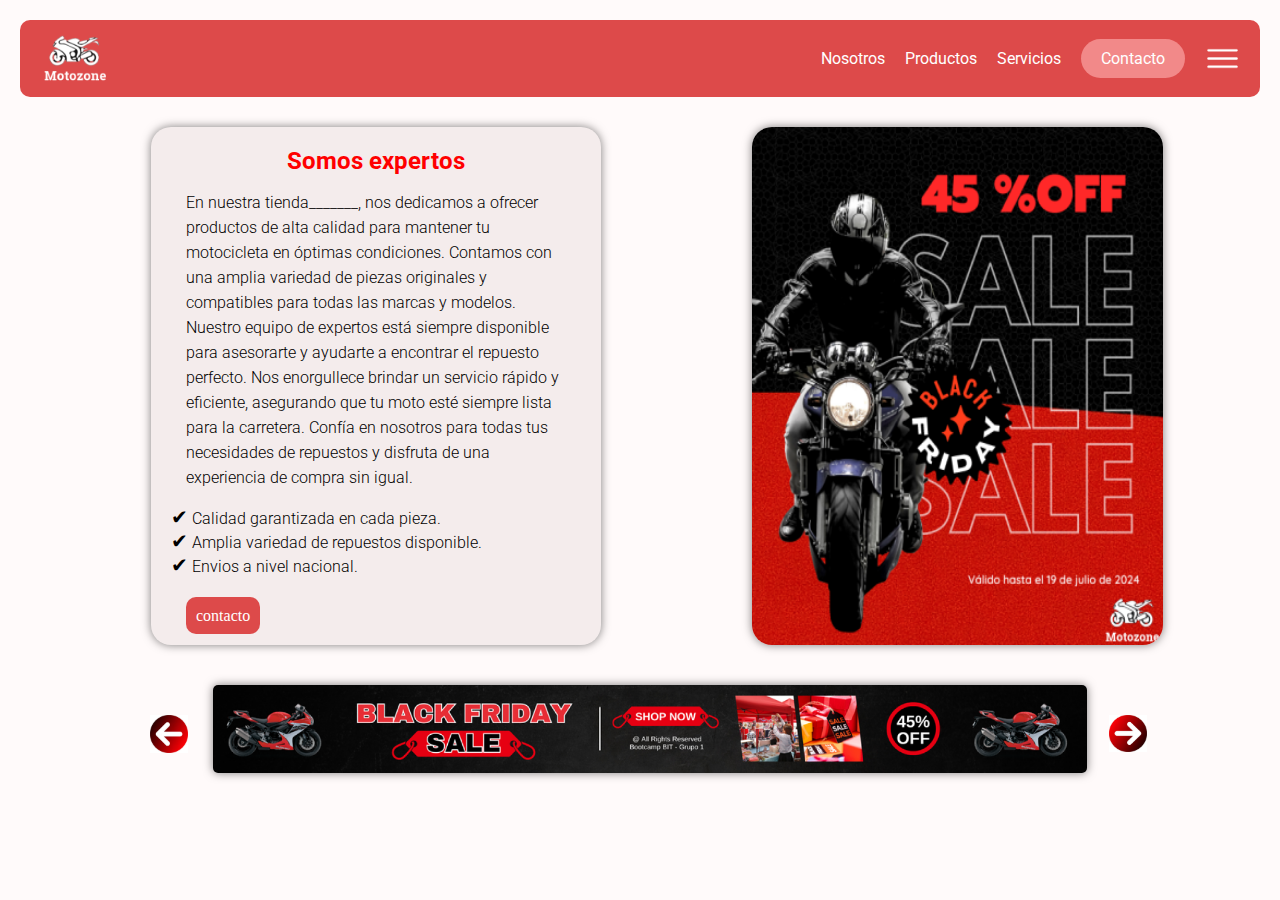
==== nosotros.html @ 437dc63b "nosotros y servicios completada" ====
<!DOCTYPE html>
<html lang="es">
  <head>
    <meta charset="UTF-8" />
    <meta name="viewport" content="width=device-width, initial-scale=1.0" />
    <title>Document</title>
    <link rel="stylesheet" href="./css/general.css">
    <link rel="stylesheet" href="./css/nosotros.css" />
  </head>
  <body>

    <header>
        <div class="header-logo">
          <img src="./public/logo.png" alt="motozone logo" />
        </div>
        <!-- <input
          type="text"
          id="header-input"
          name="header-input"
          placeholder="Search..."
        /> -->
        <nav>
          <a href="#">Nosotros</a>
          <a href="#">Productos</a>
          <a href="#">Servicios</a>
          <div class="header-cta">
            <a href="#">Contacto</a>
          </div>
          <div class="header-menu">
            <img src="./public/menu.png" alt="hamburguer menu" />
          </div>
        </nav>
      </header>

    <main>
      <section id="flex">
        <section class="abaut-us">
          <h2>Somos expertos</h2>
          <p>
            En nuestra tienda_______, nos dedicamos a ofrecer productos de alta
            calidad para mantener tu motocicleta en óptimas condiciones.
            Contamos con una amplia variedad de piezas originales y compatibles
            para todas las marcas y modelos. Nuestro equipo de expertos está
            siempre disponible para asesorarte y ayudarte a encontrar el
            repuesto perfecto. Nos enorgullece brindar un servicio rápido y
            eficiente, asegurando que tu moto esté siempre lista para la
            carretera. Confía en nosotros para todas tus necesidades de
            repuestos y disfruta de una experiencia de compra sin igual.

            <ul class="lista-check">
              <li> <element ::before>Calidad garantizada en cada pieza.</element></li>
              <li><element ::before>Amplia variedad de repuestos disponible.</element></li>
              <li><element ::before>Envios a nivel nacional.</element></li>
            </ul>
          </p>
          <a id="buttom-abaut-us" href="#">contacto</a>
        </section>
        <a href="#"><img id="motozone" src="./upload/motozone.png" alt="" width="109%" height="100%"></a>
      </section>
      <section id="carrusel">
        <section id="bottom-left">
        <a href="#"><img src="./upload/bottom left.jpg" alt=""></a>
      </section>
      <section id="zone">
        <a href="#"><img src="./upload/carrusel.png" alt=""></a>
      </section>
        <section id="bottom-right">
        <a href="#"><img id="right" src="./upload/bottom right.jpg" alt=""></a>
      </section>
      </section>
    </main>
  </body>
</html>
---- css/general.css ----
@import url("https://fonts.googleapis.com/css2?family=Roboto+Slab:wght@100..900&family=Roboto:ital,wght@0,100;0,300;0,400;0,500;0,700;0,900;1,100;1,300;1,400;1,500;1,700;1,900&display=swap");

/* general */
* {
  box-sizing: border-box;
  margin: 0;
  padding: 0;
}
body {
  background-color: #fffafa;
}
a {
  text-decoration: none;
  color: white;
}
img {
  display: block;
}

/* header */
header {
  display: flex;
  align-items: center;
  justify-content: space-between;
  padding: 10px 20px;
  margin: 20px;
  background-color: #dd4a4a;
  border-radius: 10px;
  gap: 20px;
  font-family: "Roboto", sans-serif;
}
.header-logo img {
  width: 70px;
}
/* #header-input {
  width: 100%;
  height: 30px;
  border-radius: 10px;
  padding: 10px;
  border: none;
} */
nav {
  display: flex;
  align-items: center;
  gap: 20px;
}
.header-cta a {
  background-color: #f28989;
  padding: 10px 20px;
  border-radius: 20px;
}
.header-menu img {
  width: 35px;
}

/* footer */
---- css/nosotros.css ----
* {
    box-sizing: border-box;
    margin: 0;
  }
  
  p {
    font-family: "Roboto", sans-serif;
    font-weight: 300;
    font-style: normal;
  }
  #flex {
    display: flex;
    justify-content: space-evenly;
    margin-top: 30px;
  }
  li {
    font-family: "Roboto", sans-serif;
    font-weight: 300;
    font-style: normal;
  }
  
  h2 {
    color: red;
    font-family: "Roboto", sans-serif;
    font-weight: 300;
    font-style: normal;
    font-weight: bold;
    font-size: x-large;
    text-align: center;
  }
  
  .abaut-us {
    max-width: 450px;
    background-color: rgb(244, 236, 236);
    padding: 20px;
    border-radius: 20px;
    box-shadow: 0 0 10px rgb(0, 0, 0, 0.5);
  }
  .abaut-us p {
    padding: 15px;
    line-height: 25px;
  }
  
  #buttom-abaut-us {
    background-color:#dd4a4a;
    text-decoration: none;
    color: white;
    font-size: medium;
    padding: 10px;
    border-radius: 10px;
    margin-left: 15px;
  }
  
  #motozone {
    border-radius: 20px;
    box-shadow: 0 0 10px rgb(0, 0, 0, 0.5);
  }
  #carrusel {
    display: flex;
    justify-content: center;
    margin-top: 20px;
    margin-bottom: 10px;
  }
  #zone img {
    max-width: 97.5%;
    margin-right: 200px;
    margin-top: 20px;
    border-radius: 5px;
    box-shadow: 0 0 10px rgb(0, 0, 0, 0.5);
  }
  #bottom-left img {
    margin: 10px;
    max-width: 18%;
    margin-right: 30px;
    margin-left: 150px;
    margin-top: 50px;
    margin-bottom: 10px;
  }
  
  #bottom-right img {
    margin: 10px;
    max-width: 22%;
    margin-right: 100px;
    margin-left: 0px;
    margin-top: 50px;
    margin-bottom: 10px;
  }
  
  .lista-check {
    list-style: none;
    padding: 0;
  }
  
  .lista-check li ::before {
    content: "✔";
    position: relative;
    left: 0;
    padding-right: 4px;
    top: 0;
    font-size: 20px;
  }
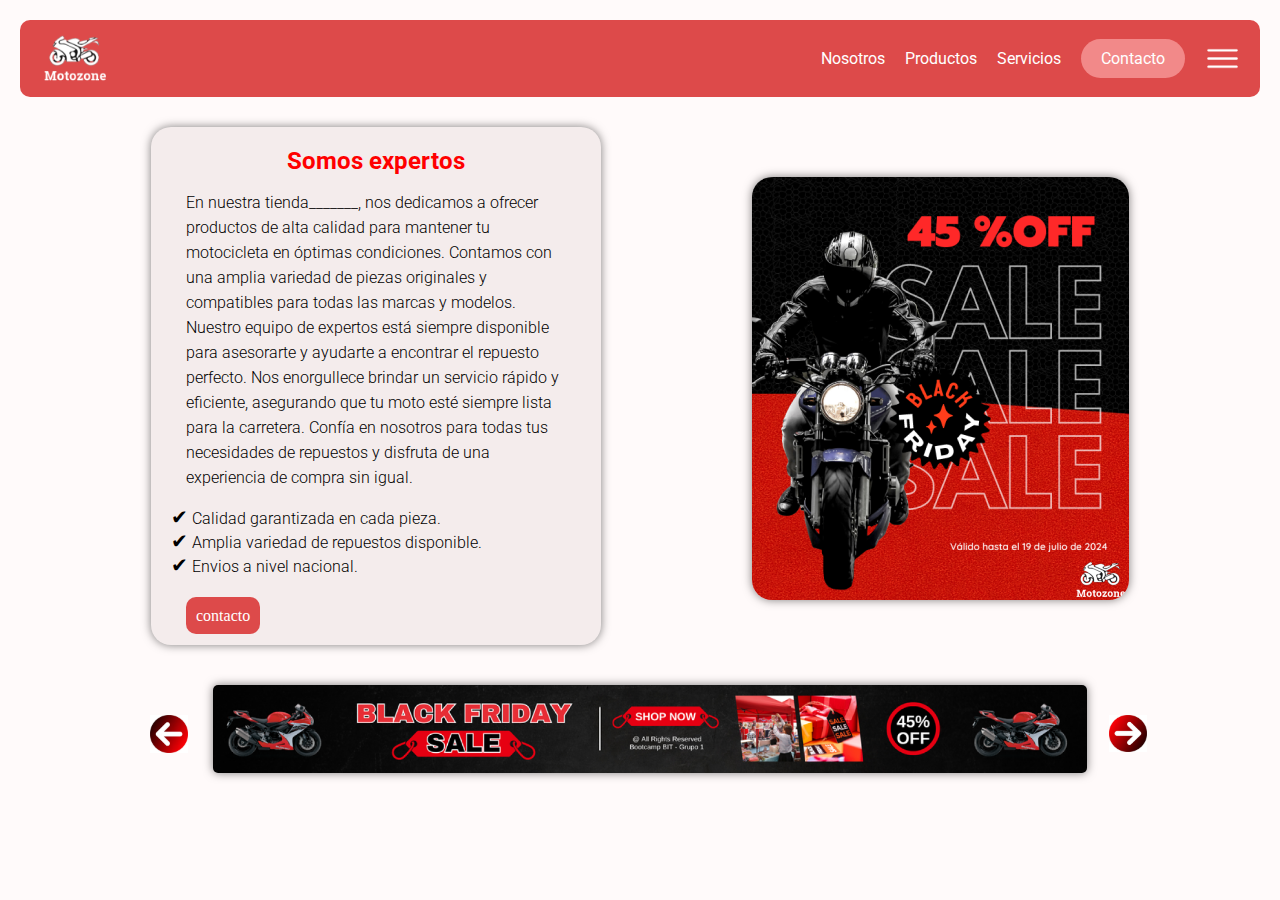
==== commit 1e5e17ec: "servicios" ====
--- a/nosotros.html
+++ b/nosotros.html
@@ -55,7 +55,7 @@
           </p>
           <a id="buttom-abaut-us" href="#">contacto</a>
         </section>
-        <a href="#"><img id="motozone" src="./upload/motozone.png" alt="" width="109%" height="100%"></a>
+        <a href="#"><img id="motozone" src="./upload/motozone.png" alt=""></a>
       </section>
       <section id="carrusel">
         <section id="bottom-left">
--- a/css/nosotros.css
+++ b/css/nosotros.css
@@ -52,6 +52,7 @@
   }
   
   #motozone {
+    margin-top: 50px;
     border-radius: 20px;
     box-shadow: 0 0 10px rgb(0, 0, 0, 0.5);
   }
@@ -99,4 +100,28 @@
     top: 0;
     font-size: 20px;
   }
+  
+  @media (max-width: 600px) {
+
+    #flex{
+      flex-direction: column;
+    }
+    #motozone{
+      max-width: 100%;
+      margin-left: 17%;
+    }
+     .abaut-us{
+      margin-left: 11%;
+    }
+    #bottom-right img{
+      margin-left: 50px;
+      max-width: 10%;
+    }
+    #bottom-left img{
+margin-left: 20px;
+    }
+    #zone img {
+      max-width: 110%;
+    }
+  }
   